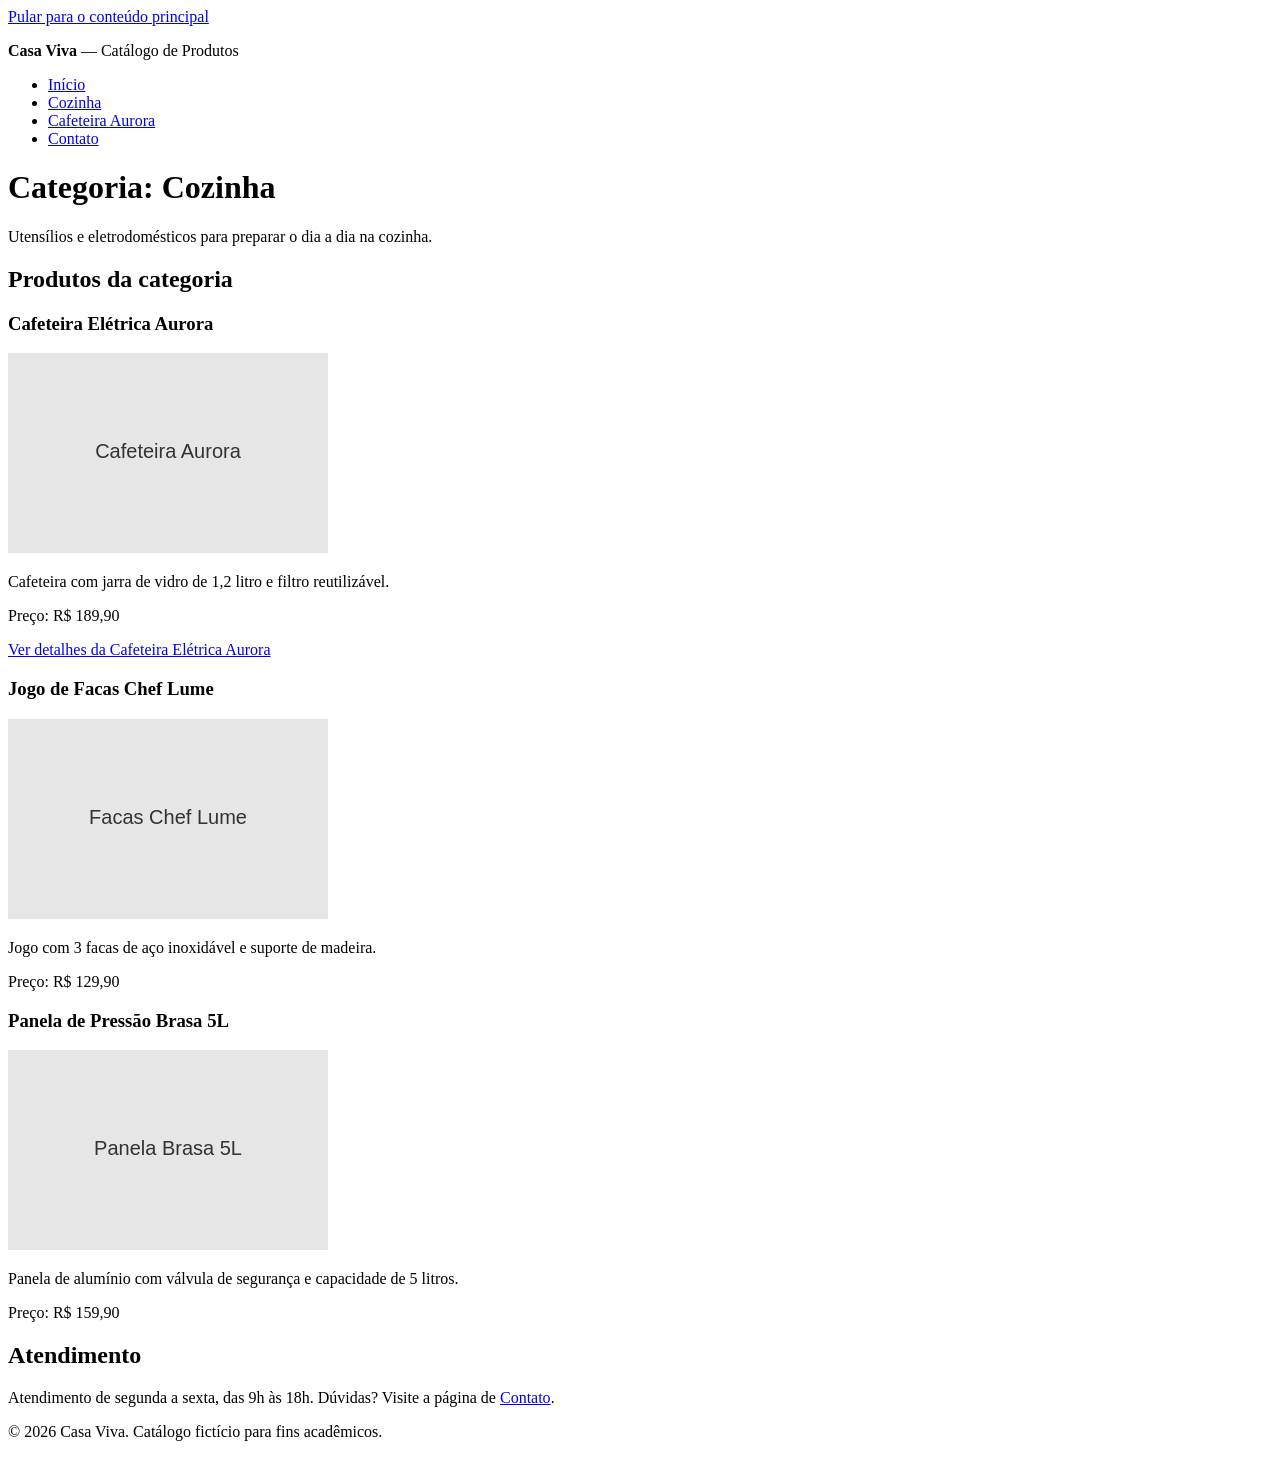
==== categoria.html @ e8ca8552 "Entrega 1: catálogo de produtos, esqueleto semântico em HTML puro Quatro páginas sem CSS: index.html" ====
<!DOCTYPE html>
<html lang="pt-BR">
<head>
  <meta charset="UTF-8">
  <title>Cozinha | Casa Viva</title>
</head>
<body>
  <a href="#conteudo">Pular para o conteúdo principal</a>

  <header>
    <p><strong>Casa Viva</strong> — Catálogo de Produtos</p>
    <nav aria-label="Navegação principal">
      <ul>
        <li><a href="index.html">Início</a></li>
        <li><a href="categoria.html" aria-current="page">Cozinha</a></li>
        <li><a href="produto.html">Cafeteira Aurora</a></li>
        <li><a href="contato.html">Contato</a></li>
      </ul>
    </nav>
  </header>

  <main id="conteudo">
    <h1>Categoria: Cozinha</h1>
    <p>Utensílios e eletrodomésticos para preparar o dia a dia na cozinha.</p>

    <section aria-labelledby="titulo-produtos">
      <h2 id="titulo-produtos">Produtos da categoria</h2>

      <article>
        <h3>Cafeteira Elétrica Aurora</h3>
        <img src="img/cafeteira-aurora.svg" alt="Cafeteira Elétrica Aurora com jarra de vidro e base preta">
        <p>Cafeteira com jarra de vidro de 1,2 litro e filtro reutilizável.</p>
        <p>Preço: R$ 189,90</p>
        <p><a href="produto.html">Ver detalhes da Cafeteira Elétrica Aurora</a></p>
      </article>

      <article>
        <h3>Jogo de Facas Chef Lume</h3>
        <img src="img/facas-chef-lume.svg" alt="Jogo de três facas Chef Lume em aço inoxidável com suporte de madeira">
        <p>Jogo com 3 facas de aço inoxidável e suporte de madeira.</p>
        <p>Preço: R$ 129,90</p>
      </article>

      <article>
        <h3>Panela de Pressão Brasa 5L</h3>
        <img src="img/panela-brasa.svg" alt="Panela de pressão Brasa de alumínio com capacidade de 5 litros">
        <p>Panela de alumínio com válvula de segurança e capacidade de 5 litros.</p>
        <p>Preço: R$ 159,90</p>
      </article>
    </section>
  </main>

  <aside aria-labelledby="titulo-atendimento">
    <h2 id="titulo-atendimento">Atendimento</h2>
    <p>Atendimento de segunda a sexta, das 9h às 18h. Dúvidas? Visite a página de <a href="contato.html">Contato</a>.</p>
  </aside>

  <footer>
    <p>© 2026 Casa Viva. Catálogo fictício para fins acadêmicos.</p>
  </footer>
</body>
</html>
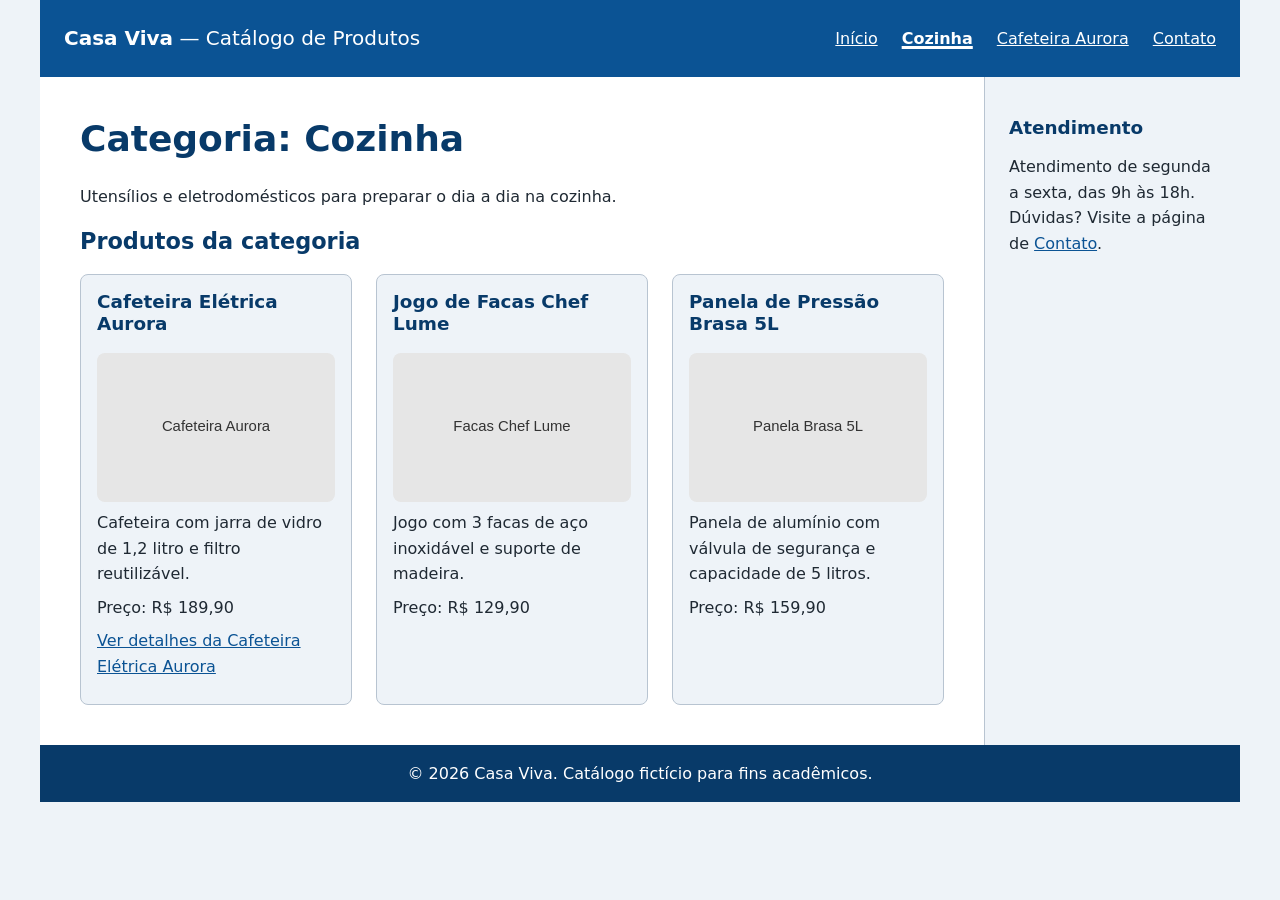
==== commit d0c92867: "Entrega 2: CSS com Flexbox, Grid, variáveis e media queries Adiciona css/style.css (mobile-first, br" ====
--- a/categoria.html
+++ b/categoria.html
@@ -2,10 +2,12 @@
 <html lang="pt-BR">
 <head>
   <meta charset="UTF-8">
+  <meta name="viewport" content="width=device-width, initial-scale=1.0">
   <title>Cozinha | Casa Viva</title>
+  <link rel="stylesheet" href="css/style.css">
 </head>
 <body>
-  <a href="#conteudo">Pular para o conteúdo principal</a>
+  <a class="skip-link" href="#conteudo">Pular para o conteúdo principal</a>
 
   <header>
     <p><strong>Casa Viva</strong> — Catálogo de Produtos</p>
@@ -25,28 +27,29 @@
 
     <section aria-labelledby="titulo-produtos">
       <h2 id="titulo-produtos">Produtos da categoria</h2>
+      <div class="produtos">
+        <article class="card">
+          <h3>Cafeteira Elétrica Aurora</h3>
+          <img src="img/cafeteira-aurora.svg" alt="Imagem ilustrativa da Cafeteira Elétrica Aurora">
+          <p>Cafeteira com jarra de vidro de 1,2 litro e filtro reutilizável.</p>
+          <p>Preço: R$ 189,90</p>
+          <p><a href="produto.html">Ver detalhes da Cafeteira Elétrica Aurora</a></p>
+        </article>
 
-      <article>
-        <h3>Cafeteira Elétrica Aurora</h3>
-        <img src="img/cafeteira-aurora.svg" alt="Cafeteira Elétrica Aurora com jarra de vidro e base preta">
-        <p>Cafeteira com jarra de vidro de 1,2 litro e filtro reutilizável.</p>
-        <p>Preço: R$ 189,90</p>
-        <p><a href="produto.html">Ver detalhes da Cafeteira Elétrica Aurora</a></p>
-      </article>
+        <article class="card">
+          <h3>Jogo de Facas Chef Lume</h3>
+          <img src="img/facas-chef-lume.svg" alt="Imagem ilustrativa de Jogo de três facas Chef Lume">
+          <p>Jogo com 3 facas de aço inoxidável e suporte de madeira.</p>
+          <p>Preço: R$ 129,90</p>
+        </article>
 
-      <article>
-        <h3>Jogo de Facas Chef Lume</h3>
-        <img src="img/facas-chef-lume.svg" alt="Jogo de três facas Chef Lume em aço inoxidável com suporte de madeira">
-        <p>Jogo com 3 facas de aço inoxidável e suporte de madeira.</p>
-        <p>Preço: R$ 129,90</p>
-      </article>
-
-      <article>
-        <h3>Panela de Pressão Brasa 5L</h3>
-        <img src="img/panela-brasa.svg" alt="Panela de pressão Brasa de alumínio com capacidade de 5 litros">
-        <p>Panela de alumínio com válvula de segurança e capacidade de 5 litros.</p>
-        <p>Preço: R$ 159,90</p>
-      </article>
+        <article class="card">
+          <h3>Panela de Pressão Brasa 5L</h3>
+          <img src="img/panela-brasa.svg" alt="Imagem ilustrativa da Panela de pressão Brasa">
+          <p>Panela de alumínio com válvula de segurança e capacidade de 5 litros.</p>
+          <p>Preço: R$ 159,90</p>
+        </article>
+      </div>
     </section>
   </main>
 
--- a/css/style.css
+++ b/css/style.css
@@ -0,0 +1,319 @@
+/* ==========================================================================
+   Casa Viva — Catálogo de Produtos | Entrega 2 (estilo e responsividade)
+
+   Abordagem: mobile-first.
+   O estilo base serve o celular (até ~480px). As media queries com
+   min-width ampliam o layout para tablet (768px) e desktop (1200px).
+   Justificativa: começar pelo caso mais restrito deixa o CSS base menor
+   e evita desfazer regras em telas pequenas.
+
+   Convenção de classes: kebab-case, um nome por componente
+   (.skip-link, .card, .produtos, .formulario). O resto usa seletores de
+   elemento, porque cada landmark aparece uma vez por página.
+   ========================================================================== */
+
+/* ---------- Variáveis (cores e espaçamentos centrais) ---------- */
+:root {
+  --cor-fundo: #ffffff;
+  --cor-texto: #1f2933;
+  --cor-primaria: #0b5394;
+  --cor-primaria-escura: #083a69;
+  --cor-sobre-primaria: #ffffff;
+  --cor-superficie: #eef3f8;
+  --cor-borda: #b8c4d1;
+  --cor-campo: #6b7c8f;
+  --cor-foco: #b45309;
+
+  --espaco-1: 0.5rem;
+  --espaco-2: 1rem;
+  --espaco-3: 1.5rem;
+  --espaco-4: 2.5rem;
+  --raio: 0.5rem;
+  --largura-max: 75rem;
+}
+
+/* ---------- Base ---------- */
+*,
+*::before,
+*::after {
+  box-sizing: border-box;
+}
+
+html {
+  background: var(--cor-superficie);
+}
+
+body {
+  display: grid;
+  grid-template-columns: minmax(0, 1fr);
+  max-width: var(--largura-max);
+  margin: 0 auto;
+  background: var(--cor-fundo);
+  color: var(--cor-texto);
+  font-family: system-ui, -apple-system, "Segoe UI", Roboto, Arial, sans-serif;
+  line-height: 1.6;
+}
+
+img {
+  display: block;
+  max-width: 100%;
+  height: auto;
+  border-radius: var(--raio);
+}
+
+h1,
+h2,
+h3 {
+  line-height: 1.2;
+  color: var(--cor-primaria-escura);
+}
+
+h1 {
+  margin-top: 0;
+  font-size: 1.75rem;
+}
+
+h2 {
+  font-size: 1.4rem;
+}
+
+h3 {
+  font-size: 1.15rem;
+}
+
+main a,
+aside a {
+  color: var(--cor-primaria);
+}
+
+/* Foco visível para navegação por teclado */
+a:focus-visible,
+button:focus-visible,
+input:focus-visible,
+select:focus-visible,
+textarea:focus-visible {
+  outline: 3px solid var(--cor-foco);
+  outline-offset: 2px;
+}
+
+/* ---------- Skip link ---------- */
+.skip-link {
+  position: absolute;
+  top: -4rem;
+  left: var(--espaco-1);
+  z-index: 10;
+  padding: var(--espaco-1) var(--espaco-2);
+  border-radius: var(--raio);
+  background: var(--cor-primaria-escura);
+  color: var(--cor-sobre-primaria);
+}
+
+.skip-link:focus {
+  top: var(--espaco-1);
+  outline-color: var(--cor-sobre-primaria);
+}
+
+/* ---------- Cabeçalho e menu (Flexbox) ---------- */
+header {
+  grid-column: 1 / -1;
+  display: flex;
+  flex-direction: column;
+  gap: var(--espaco-1);
+  padding: var(--espaco-2);
+  background: var(--cor-primaria);
+  color: var(--cor-sobre-primaria);
+}
+
+header p {
+  margin: 0;
+  font-size: 1.25rem;
+}
+
+nav ul {
+  display: flex;
+  flex-direction: column;
+  gap: var(--espaco-1);
+  margin: 0;
+  padding: 0;
+  list-style: none;
+}
+
+nav a {
+  display: block;
+  padding: 0.6rem 0;
+  color: inherit;
+}
+
+nav a[aria-current="page"] {
+  font-weight: 700;
+  text-decoration-thickness: 3px;
+}
+
+header a:focus-visible {
+  outline-color: var(--cor-sobre-primaria);
+}
+
+/* ---------- Conteúdo ---------- */
+main {
+  padding: var(--espaco-2);
+}
+
+/* ---------- Cards e listagem de produtos (Grid) ---------- */
+.produtos {
+  display: grid;
+  grid-template-columns: 1fr;
+  gap: var(--espaco-3);
+}
+
+.card {
+  max-width: 26rem;
+  padding: var(--espaco-2);
+  border: 1px solid var(--cor-borda);
+  border-radius: var(--raio);
+  background: var(--cor-superficie);
+}
+
+.card h3 {
+  margin-top: 0;
+}
+
+.card img {
+  width: 100%;
+}
+
+.card p {
+  margin: var(--espaco-1) 0;
+}
+
+/* ---------- Formulário (Flexbox dentro de Grid) ---------- */
+.formulario {
+  display: grid;
+  gap: var(--espaco-2);
+  max-width: 32rem;
+}
+
+.formulario > div {
+  display: flex;
+  flex-direction: column;
+  gap: 0.25rem;
+}
+
+label {
+  font-weight: 600;
+}
+
+input,
+select,
+textarea {
+  width: 100%;
+  padding: 0.6rem 0.75rem;
+  border: 1px solid var(--cor-campo);
+  border-radius: var(--raio);
+  background: var(--cor-fundo);
+  color: inherit;
+  font: inherit;
+}
+
+button {
+  justify-self: start;
+  padding: 0.75rem 1.5rem;
+  border: 0;
+  border-radius: var(--raio);
+  background: var(--cor-primaria);
+  color: var(--cor-sobre-primaria);
+  font: inherit;
+  font-weight: 600;
+  cursor: pointer;
+}
+
+button:hover {
+  background: var(--cor-primaria-escura);
+}
+
+/* ---------- Atendimento (aside) e rodapé ---------- */
+aside {
+  padding: var(--espaco-2);
+  border-top: 1px solid var(--cor-borda);
+  background: var(--cor-superficie);
+}
+
+aside h2 {
+  margin-top: 0;
+  font-size: 1.15rem;
+}
+
+aside p {
+  margin: 0;
+}
+
+footer {
+  grid-column: 1 / -1;
+  padding: var(--espaco-2);
+  background: var(--cor-primaria-escura);
+  color: var(--cor-sobre-primaria);
+  text-align: center;
+}
+
+footer p {
+  margin: 0;
+}
+
+/* ==========================================================================
+   Tablet (a partir de 768px)
+   ========================================================================== */
+@media (min-width: 768px) {
+  header {
+    flex-direction: row;
+    align-items: center;
+    justify-content: space-between;
+    padding: var(--espaco-2) var(--espaco-3);
+  }
+
+  nav ul {
+    flex-direction: row;
+    gap: var(--espaco-3);
+  }
+
+  main {
+    padding: var(--espaco-3);
+  }
+
+  h1 {
+    font-size: 2.25rem;
+  }
+
+  .produtos {
+    grid-template-columns: repeat(2, 1fr);
+  }
+
+  aside {
+    padding: var(--espaco-2) var(--espaco-3);
+  }
+
+  footer {
+    padding: var(--espaco-2) var(--espaco-3);
+  }
+}
+
+/* ==========================================================================
+   Desktop (a partir de 1200px)
+   ========================================================================== */
+@media (min-width: 1200px) {
+  body {
+    grid-template-columns: minmax(0, 1fr) 16rem;
+  }
+
+  main {
+    padding: var(--espaco-4);
+  }
+
+  .produtos {
+    grid-template-columns: repeat(3, 1fr);
+  }
+
+  aside {
+    padding: var(--espaco-4) var(--espaco-3);
+    border-top: 0;
+    border-left: 1px solid var(--cor-borda);
+  }
+}
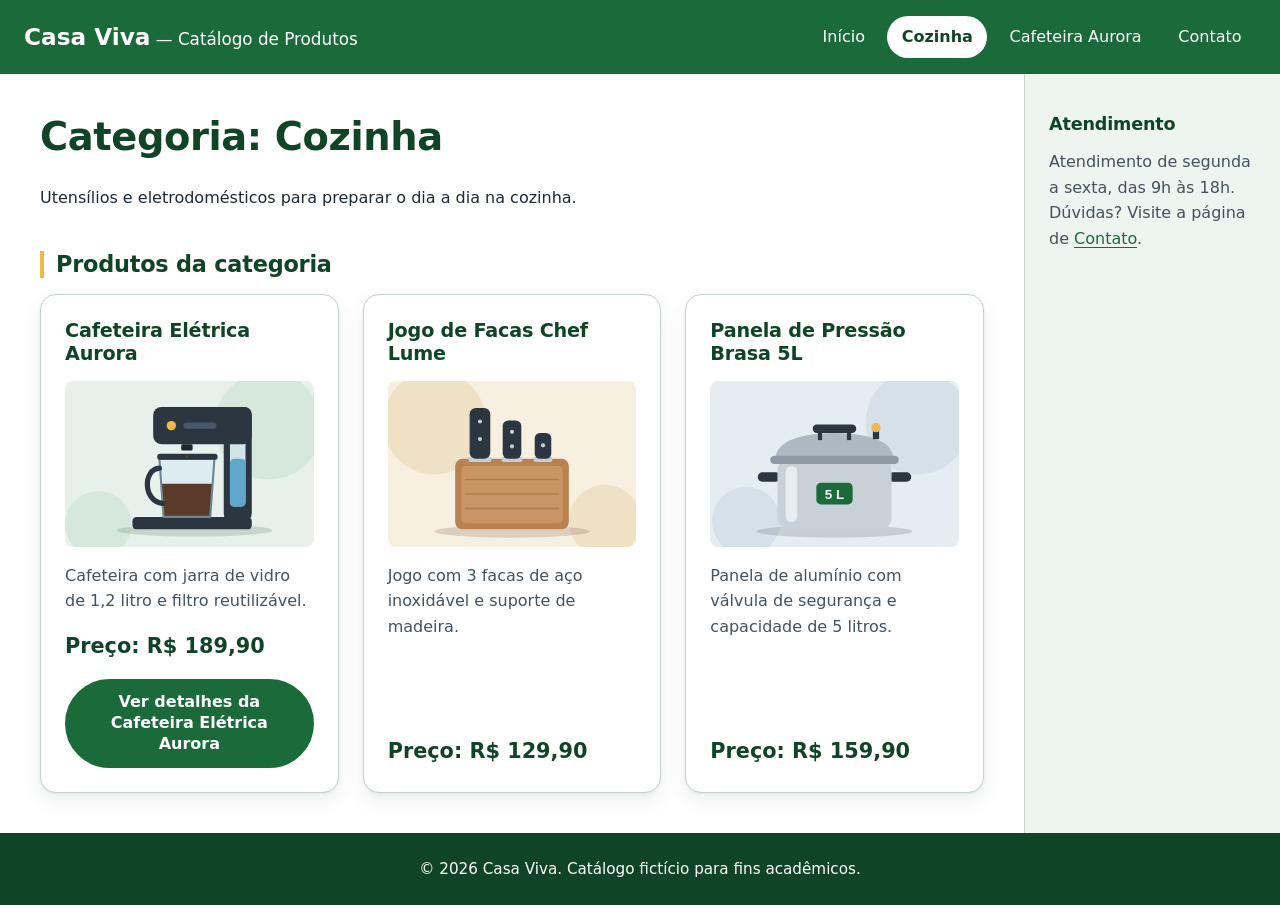
==== commit b11be065: "Toque final: novo visual, ilustrações dos produtos e CSS organizado Faixa de boas-vindas na home, ca" ====
--- a/categoria.html
+++ b/categoria.html
@@ -32,22 +32,22 @@
           <h3>Cafeteira Elétrica Aurora</h3>
           <img src="img/cafeteira-aurora.svg" alt="Imagem ilustrativa da Cafeteira Elétrica Aurora">
           <p>Cafeteira com jarra de vidro de 1,2 litro e filtro reutilizável.</p>
-          <p>Preço: R$ 189,90</p>
-          <p><a href="produto.html">Ver detalhes da Cafeteira Elétrica Aurora</a></p>
+          <p class="preco">Preço: R$ 189,90</p>
+          <p><a class="botao" href="produto.html">Ver detalhes da Cafeteira Elétrica Aurora</a></p>
         </article>
 
         <article class="card">
           <h3>Jogo de Facas Chef Lume</h3>
           <img src="img/facas-chef-lume.svg" alt="Imagem ilustrativa de Jogo de três facas Chef Lume">
           <p>Jogo com 3 facas de aço inoxidável e suporte de madeira.</p>
-          <p>Preço: R$ 129,90</p>
+          <p class="preco">Preço: R$ 129,90</p>
         </article>
 
         <article class="card">
           <h3>Panela de Pressão Brasa 5L</h3>
           <img src="img/panela-brasa.svg" alt="Imagem ilustrativa da Panela de pressão Brasa">
           <p>Panela de alumínio com válvula de segurança e capacidade de 5 litros.</p>
-          <p>Preço: R$ 159,90</p>
+          <p class="preco">Preço: R$ 159,90</p>
         </article>
       </div>
     </section>
--- a/css/style.css
+++ b/css/style.css
@@ -1,5 +1,5 @@
 /* ==========================================================================
-   Casa Viva — Catálogo de Produtos | Entrega 2 (estilo e responsividade)
+   Casa Viva — Catálogo de Produtos | CSS (versão final)
 
    Abordagem: mobile-first.
    O estilo base serve o celular (até ~480px). As media queries com
@@ -7,29 +7,39 @@
    Justificativa: começar pelo caso mais restrito deixa o CSS base menor
    e evita desfazer regras em telas pequenas.
 
-   Convenção de classes: kebab-case, um nome por componente
-   (.skip-link, .card, .produtos, .formulario). O resto usa seletores de
-   elemento, porque cada landmark aparece uma vez por página.
+   Convenção de classes: kebab-case, nomes em português, um nome por
+   componente e modificadores com o nome do bloco + variação
+   (.botao, .botao-contorno, .card, .card-destaque).
+   Classes usadas: .skip-link, .hero, .botao, .categorias, .produtos,
+   .card, .preco, .produto, .especificacoes, .acoes, .formulario.
+   O resto usa seletores de elemento, porque cada landmark aparece uma
+   vez por página.
    ========================================================================== */
 
 /* ---------- Variáveis (cores e espaçamentos centrais) ---------- */
 :root {
   --cor-fundo: #ffffff;
   --cor-texto: #1f2933;
-  --cor-primaria: #0b5394;
-  --cor-primaria-escura: #083a69;
+  --cor-texto-suave: #43525f;
+  --cor-primaria: #1b6b3a;
+  --cor-primaria-escura: #0f4526;
   --cor-sobre-primaria: #ffffff;
-  --cor-superficie: #eef3f8;
-  --cor-borda: #b8c4d1;
+  --cor-destaque: #f2b84b;
+  --cor-destaque-hover: #e8a62a;
+  --cor-superficie: #eef4ef;
+  --cor-superficie-clara: #f6f9f6;
+  --cor-borda: #c5d3c9;
   --cor-campo: #6b7c8f;
   --cor-foco: #b45309;
+  --cor-erro: #9b1c1c;
 
   --espaco-1: 0.5rem;
   --espaco-2: 1rem;
   --espaco-3: 1.5rem;
   --espaco-4: 2.5rem;
   --raio: 0.5rem;
-  --largura-max: 75rem;
+  --largura-max: 80rem;
+  --sombra: 0 1px 2px rgba(15, 69, 38, 0.08), 0 8px 20px rgba(15, 69, 38, 0.08);
 }
 
 /* ---------- Base ---------- */
@@ -52,6 +62,7 @@
   color: var(--cor-texto);
   font-family: system-ui, -apple-system, "Segoe UI", Roboto, Arial, sans-serif;
   line-height: 1.6;
+  box-shadow: 0 0 40px rgba(15, 69, 38, 0.1);
 }
 
 img {
@@ -65,16 +76,23 @@
 h2,
 h3 {
   line-height: 1.2;
+  letter-spacing: -0.01em;
   color: var(--cor-primaria-escura);
 }
 
 h1 {
   margin-top: 0;
-  font-size: 1.75rem;
+  font-size: 1.9rem;
 }
 
 h2 {
   font-size: 1.4rem;
+}
+
+main h2 {
+  margin: var(--espaco-4) 0 var(--espaco-2);
+  padding-left: 0.75rem;
+  border-left: 4px solid var(--cor-destaque);
 }
 
 h3 {
@@ -84,6 +102,7 @@
 main a,
 aside a {
   color: var(--cor-primaria);
+  text-underline-offset: 0.2em;
 }
 
 /* Foco visível para navegação por teclado */
@@ -113,12 +132,58 @@
   outline-color: var(--cor-sobre-primaria);
 }
 
+/* ---------- Botões (links e <button>) ---------- */
+.botao,
+button {
+  display: inline-block;
+  padding: 0.7rem 1.4rem;
+  border: 2px solid var(--cor-primaria);
+  border-radius: 999px;
+  background: var(--cor-primaria);
+  color: var(--cor-sobre-primaria);
+  font: inherit;
+  font-weight: 600;
+  line-height: 1.3;
+  text-align: center;
+  text-decoration: none;
+  cursor: pointer;
+  transition: background-color 0.15s, border-color 0.15s, color 0.15s;
+}
+
+.botao:hover,
+button:hover {
+  border-color: var(--cor-primaria-escura);
+  background: var(--cor-primaria-escura);
+}
+
+.botao-contorno {
+  background: transparent;
+  color: var(--cor-primaria);
+}
+
+.botao-contorno:hover {
+  border-color: var(--cor-primaria);
+  background: var(--cor-primaria);
+  color: var(--cor-sobre-primaria);
+}
+
+.botao-destaque {
+  border-color: var(--cor-destaque);
+  background: var(--cor-destaque);
+  color: var(--cor-primaria-escura);
+}
+
+.botao-destaque:hover {
+  border-color: var(--cor-destaque-hover);
+  background: var(--cor-destaque-hover);
+}
+
 /* ---------- Cabeçalho e menu (Flexbox) ---------- */
 header {
   grid-column: 1 / -1;
   display: flex;
   flex-direction: column;
-  gap: var(--espaco-1);
+  gap: var(--espaco-2);
   padding: var(--espaco-2);
   background: var(--cor-primaria);
   color: var(--cor-sobre-primaria);
@@ -126,12 +191,16 @@
 
 header p {
   margin: 0;
-  font-size: 1.25rem;
+  font-size: 1.05rem;
+}
+
+header strong {
+  font-size: 1.45rem;
 }
 
 nav ul {
   display: flex;
-  flex-direction: column;
+  flex-wrap: wrap;
   gap: var(--espaco-1);
   margin: 0;
   padding: 0;
@@ -140,13 +209,22 @@
 
 nav a {
   display: block;
-  padding: 0.6rem 0;
+  padding: 0.5rem 0.9rem;
+  border-radius: 999px;
   color: inherit;
-}
-
-nav a[aria-current="page"] {
+  font-weight: 500;
+  text-decoration: none;
+}
+
+nav a:hover {
+  background: var(--cor-primaria-escura);
+}
+
+nav a[aria-current="page"],
+nav a[aria-current="page"]:hover {
+  background: var(--cor-fundo);
+  color: var(--cor-primaria-escura);
   font-weight: 700;
-  text-decoration-thickness: 3px;
 }
 
 header a:focus-visible {
@@ -155,7 +233,56 @@
 
 /* ---------- Conteúdo ---------- */
 main {
-  padding: var(--espaco-2);
+  padding: var(--espaco-3) var(--espaco-2) var(--espaco-4);
+}
+
+/* Faixa de boas-vindas da home */
+.hero {
+  padding: var(--espaco-3);
+  border-radius: calc(var(--raio) * 2);
+  background-color: var(--cor-primaria-escura);
+  background-image: radial-gradient(circle at 100% 0, rgba(255, 255, 255, 0.14), transparent 55%);
+  color: var(--cor-sobre-primaria);
+}
+
+.hero h1 {
+  color: var(--cor-sobre-primaria);
+}
+
+.hero p {
+  max-width: 40rem;
+  margin: 0 0 var(--espaco-2);
+  color: #e8f2ea;
+}
+
+.hero p:last-child {
+  margin: var(--espaco-3) 0 0;
+}
+
+.hero a:focus-visible {
+  outline-color: var(--cor-sobre-primaria);
+}
+
+/* Lista de categorias */
+.categorias {
+  display: grid;
+  gap: var(--espaco-2);
+  margin: 0;
+  padding: 0;
+  list-style: none;
+}
+
+.categorias li {
+  padding: var(--espaco-2) var(--espaco-3);
+  border: 1px solid var(--cor-borda);
+  border-left: 6px solid var(--cor-primaria);
+  border-radius: var(--raio);
+  background: var(--cor-superficie-clara);
+}
+
+.categorias a {
+  font-size: 1.15rem;
+  font-weight: 700;
 }
 
 /* ---------- Cards e listagem de produtos (Grid) ---------- */
@@ -166,36 +293,97 @@
 }
 
 .card {
+  display: flex;
+  flex-direction: column;
   max-width: 26rem;
-  padding: var(--espaco-2);
+  padding: var(--espaco-3);
+  border: 1px solid var(--cor-borda);
+  border-radius: calc(var(--raio) * 2);
+  background: var(--cor-fundo);
+  box-shadow: var(--sombra);
+}
+
+.card h3 {
+  margin: 0 0 var(--espaco-2);
+  font-size: 1.2rem;
+}
+
+.card img {
+  width: 100%;
+}
+
+.card p {
+  margin: var(--espaco-2) 0 0;
+  color: var(--cor-texto-suave);
+}
+
+.card p:last-child {
+  margin-top: auto;
+  padding-top: var(--espaco-2);
+}
+
+p.preco {
+  color: var(--cor-primaria-escura);
+  font-size: 1.3rem;
+  font-weight: 700;
+}
+
+.card p.preco {
+  color: var(--cor-primaria-escura);
+}
+
+/* ---------- Página de produto ---------- */
+.produto img {
+  width: 100%;
+  max-width: 26rem;
+  box-shadow: var(--sombra);
+}
+
+.produto p.preco {
+  margin: var(--espaco-3) 0 0;
+  font-size: 1.7rem;
+}
+
+.especificacoes {
+  margin: 0;
+  padding: 0;
+  overflow: hidden;
   border: 1px solid var(--cor-borda);
   border-radius: var(--raio);
-  background: var(--cor-superficie);
-}
-
-.card h3 {
-  margin-top: 0;
-}
-
-.card img {
-  width: 100%;
-}
-
-.card p {
-  margin: var(--espaco-1) 0;
+  list-style: none;
+}
+
+.especificacoes li {
+  padding: 0.6rem var(--espaco-2);
+}
+
+.especificacoes li:nth-child(even) {
+  background: var(--cor-superficie-clara);
+}
+
+.acoes {
+  display: flex;
+  flex-wrap: wrap;
+  gap: var(--espaco-2);
+  margin: var(--espaco-4) 0 0;
 }
 
 /* ---------- Formulário (Flexbox dentro de Grid) ---------- */
 .formulario {
   display: grid;
-  gap: var(--espaco-2);
-  max-width: 32rem;
+  gap: var(--espaco-3);
+  max-width: 34rem;
+  padding: var(--espaco-3);
+  border: 1px solid var(--cor-borda);
+  border-radius: calc(var(--raio) * 2);
+  background: var(--cor-fundo);
+  box-shadow: var(--sombra);
 }
 
 .formulario > div {
   display: flex;
   flex-direction: column;
-  gap: 0.25rem;
+  gap: 0.35rem;
 }
 
 label {
@@ -206,7 +394,7 @@
 select,
 textarea {
   width: 100%;
-  padding: 0.6rem 0.75rem;
+  padding: 0.65rem 0.8rem;
   border: 1px solid var(--cor-campo);
   border-radius: var(--raio);
   background: var(--cor-fundo);
@@ -214,48 +402,63 @@
   font: inherit;
 }
 
-button {
+input:focus,
+select:focus,
+textarea:focus {
+  border-color: var(--cor-primaria);
+}
+
+textarea {
+  resize: vertical;
+}
+
+/* Campo preenchido de forma inválida (validação nativa do HTML5) */
+input:user-invalid,
+select:user-invalid,
+textarea:user-invalid {
+  border-color: var(--cor-erro);
+  box-shadow: 0 0 0 1px var(--cor-erro);
+}
+
+.formulario button {
   justify-self: start;
-  padding: 0.75rem 1.5rem;
-  border: 0;
-  border-radius: var(--raio);
-  background: var(--cor-primaria);
-  color: var(--cor-sobre-primaria);
-  font: inherit;
-  font-weight: 600;
-  cursor: pointer;
-}
-
-button:hover {
-  background: var(--cor-primaria-escura);
 }
 
 /* ---------- Atendimento (aside) e rodapé ---------- */
 aside {
-  padding: var(--espaco-2);
+  padding: var(--espaco-3) var(--espaco-2);
   border-top: 1px solid var(--cor-borda);
   background: var(--cor-superficie);
 }
 
 aside h2 {
   margin-top: 0;
-  font-size: 1.15rem;
+  font-size: 1.1rem;
 }
 
 aside p {
   margin: 0;
+  color: var(--cor-texto-suave);
 }
 
 footer {
   grid-column: 1 / -1;
-  padding: var(--espaco-2);
+  padding: var(--espaco-3) var(--espaco-2);
   background: var(--cor-primaria-escura);
   color: var(--cor-sobre-primaria);
+  font-size: 0.95rem;
   text-align: center;
 }
 
 footer p {
   margin: 0;
+}
+
+@media (prefers-reduced-motion: reduce) {
+  .botao,
+  button {
+    transition: none;
+  }
 }
 
 /* ==========================================================================
@@ -263,35 +466,96 @@
    ========================================================================== */
 @media (min-width: 768px) {
   header {
-    flex-direction: row;
-    align-items: center;
-    justify-content: space-between;
     padding: var(--espaco-2) var(--espaco-3);
   }
 
-  nav ul {
-    flex-direction: row;
-    gap: var(--espaco-3);
-  }
-
   main {
-    padding: var(--espaco-3);
+    padding: var(--espaco-4) var(--espaco-3);
   }
 
   h1 {
-    font-size: 2.25rem;
+    font-size: 2.4rem;
+  }
+
+  .hero {
+    padding: var(--espaco-4);
+  }
+
+  .hero h1 {
+    font-size: 2.4rem;
   }
 
   .produtos {
     grid-template-columns: repeat(2, 1fr);
   }
 
+  /* Cartão de destaque da home: imagem à esquerda, texto à direita */
+  .card-destaque {
+    display: grid;
+    grid-template-columns: minmax(0, 1fr) minmax(0, 1.1fr);
+    grid-template-rows: 1fr auto auto auto 1fr;
+    column-gap: var(--espaco-3);
+    max-width: 52rem;
+  }
+
+  .card-destaque > * {
+    grid-column: 2;
+  }
+
+  .card-destaque img {
+    grid-column: 1;
+    grid-row: 1 / -1;
+  }
+
+  .card-destaque h3 {
+    grid-row: 2;
+  }
+
+  .card-destaque p:nth-of-type(1) {
+    grid-row: 3;
+  }
+
+  .card-destaque p:nth-of-type(2) {
+    grid-row: 4;
+    margin-top: var(--espaco-2);
+    padding-top: 0;
+  }
+
+  /* Página de produto: imagem à esquerda, informações à direita */
+  .produto {
+    display: grid;
+    grid-template-columns: minmax(0, 20rem) minmax(0, 1fr);
+    column-gap: var(--espaco-4);
+    align-items: start;
+  }
+
+  .produto h1 {
+    grid-column: 1 / -1;
+  }
+
+  .produto > * {
+    grid-column: 2;
+  }
+
+  .produto img {
+    grid-column: 1;
+    grid-row: 2 / span 3;
+  }
+
+  .produto p.preco {
+    margin-top: 0;
+  }
+
+  .produto section h2 {
+    margin-top: var(--espaco-3);
+  }
+
   aside {
-    padding: var(--espaco-2) var(--espaco-3);
+    padding: var(--espaco-3);
   }
 
   footer {
-    padding: var(--espaco-2) var(--espaco-3);
+    padding: var(--espaco-3);
   }
 }
 
@@ -303,6 +567,12 @@
     grid-template-columns: minmax(0, 1fr) 16rem;
   }
 
+  header {
+    flex-direction: row;
+    align-items: center;
+    justify-content: space-between;
+  }
+
   main {
     padding: var(--espaco-4);
   }
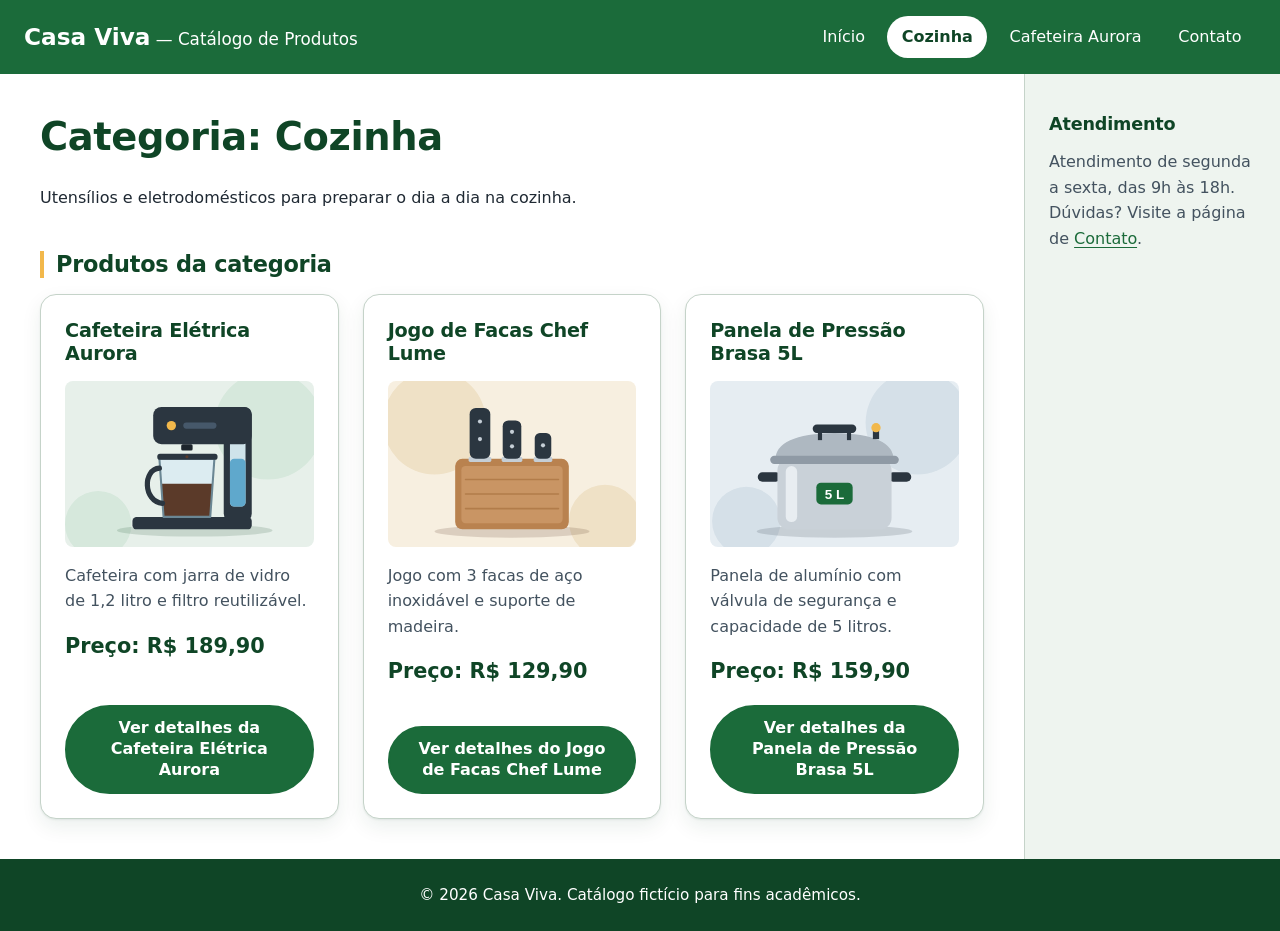
==== commit bd5f93db: "Adiciona páginas de detalhes das facas e da panela - produto-facas.html e produto-panela.html no mes" ====
--- a/categoria.html
+++ b/categoria.html
@@ -41,6 +41,7 @@
           <img src="img/facas-chef-lume.svg" alt="Imagem ilustrativa de Jogo de três facas Chef Lume">
           <p>Jogo com 3 facas de aço inoxidável e suporte de madeira.</p>
           <p class="preco">Preço: R$ 129,90</p>
+          <p><a class="botao" href="produto-facas.html">Ver detalhes do Jogo de Facas Chef Lume</a></p>
         </article>
 
         <article class="card">
@@ -48,6 +49,7 @@
           <img src="img/panela-brasa.svg" alt="Imagem ilustrativa da Panela de pressão Brasa">
           <p>Panela de alumínio com válvula de segurança e capacidade de 5 litros.</p>
           <p class="preco">Preço: R$ 159,90</p>
+          <p><a class="botao" href="produto-panela.html">Ver detalhes da Panela de Pressão Brasa 5L</a></p>
         </article>
       </div>
     </section>
